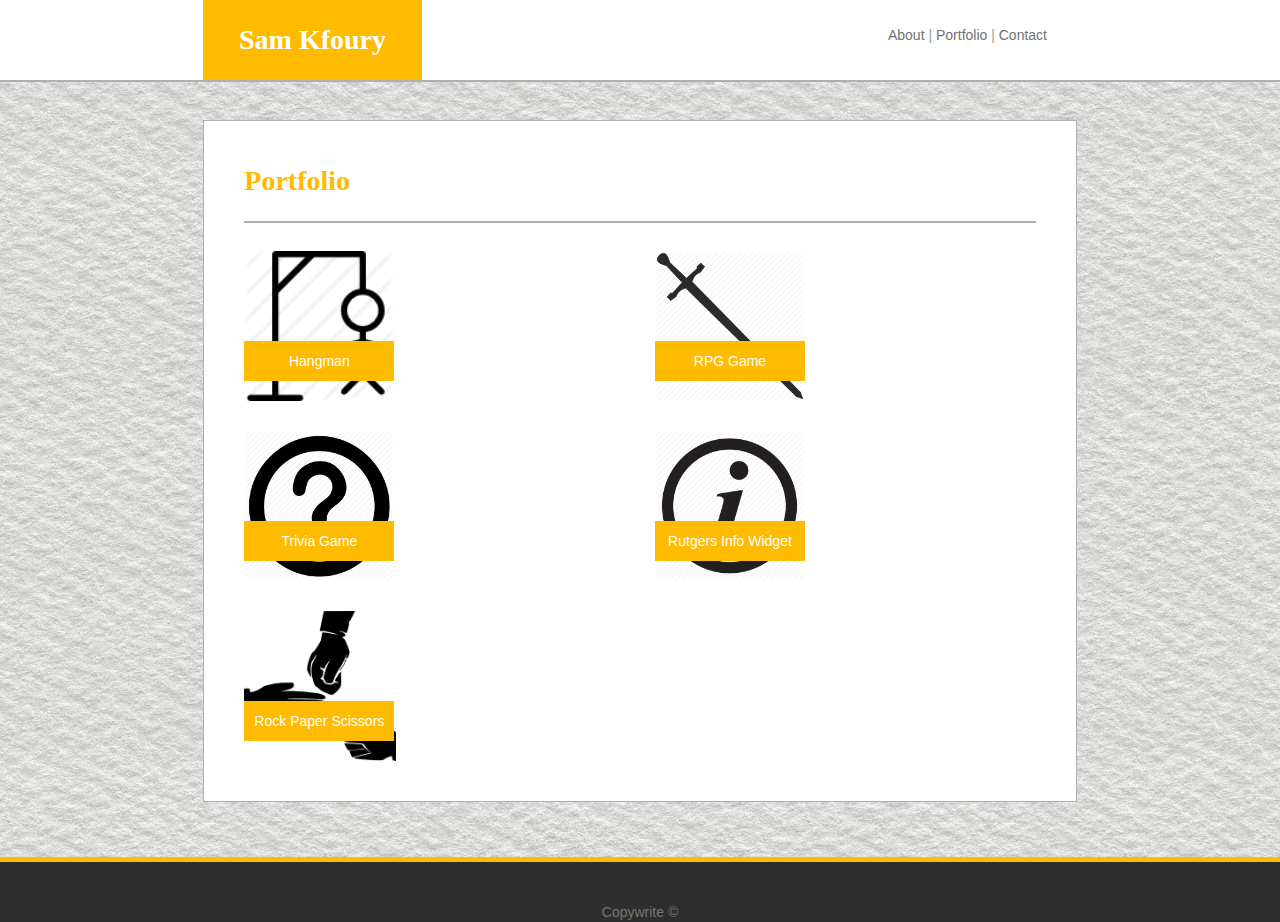
==== portfolioboot2.html @ ed141ff9 "added new" ====
<html>

<head>
    <link rel="stylesheet" href="https://maxcdn.bootstrapcdn.com/bootstrap/3.3.7/css/bootstrap.min.css" integrity="sha384-BVYiiSIFeK1dGmJRAkycuHAHRg32OmUcww7on3RYdg4Va+PmSTsz/K68vbdEjh4u"
        crossorigin="anonymous">
    <link rel="stylesheet" type="text/css" href="style.css">
</head>

<body>
    <div class="row" id="header">
        <div class="col-md-2"></div>
        <a href="index.html">
            <div class="col-md-2" id="nametag">Sam Kfoury</div>
        </a>
        <div class="col-md-4"></div>
        <div class="col-md-2" id="sidelinks">
            <a href="index.html">About</a> |
            <a href="portfolioboot2.html">Portfolio</a> |
            <a href="portfolioboot3.html">Contact</a>
        </div>
        <div class="col-md-2"></div>
    </div>
    <div class="row">
        <div class="col-md-2"></div>
        <div class="col-md-8" id="aboutbox">
            <div id="aboutme">Portfolio</div>
            <div class="row">
                <div class="col-md-6">
                    <a href="">
                        <div id="hangman">
                            <img src="hangman.png" height="150px">
                            <div id="hangmantag">Hangman</div>
                        </div>
                    </a>
                </div>
                <div class="col-md-6">
                    <a href="">
                        <div id="rpg">
                            <img src="rpggame.png" height="150px">
                            <div id="rpgtag">RPG Game</div>
                        </div>
                    </a>
                </div>
            </div>
            <div class="row">
                <div class="col-md-6">
                    <a href="">
                        <div id="trivia">
                            <img src="triviagame.png" height="150px">
                            <div id="triviatag">Trivia Game</div>
                        </div>
                    </a>
                </div>
                <div class="col-md-6">
                    <a href="">
                        <div id="rutgers">
                            <img src="rutgersinfo.png" height="150px">
                            <div id="rutgerstag">Rutgers Info Widget</div>
                        </div>
                    </a>
                </div>
            </div>
            <div class="row">
                <div class="col-md-6">
                    <a href="">
                        <div id="rps">
                            <img src="rockpaperscissors.png" height="150px">
                            <div id="rpstag">Rock Paper Scissors</div>
                        </div>
                    </a>
                </div>
            </div>
        </div>
            <div class="col-md-2"></div>
        </div>
        <footer class="footer" id="footer">
            <div class="container">
                <span class="text-muted">Copywrite ©</span>
            </div>
        </footer>
</body>

</html>
---- style.css ----
body {
    background-image: url("paper.jpg");
}
#header {
    background: #fff;
    box-shadow: 0px 2px #afafaf;
}
#nametag {
    background: rgb(255, 187, 0);
    color: #fff;
    text-align: center;
    padding-top: 20px;
    padding-bottom: 20px;
    font-size: 28;
    font-family: 'Times New Roman', Times, serif;
    font-weight: bold;
    padding-left: 20px;
    padding-right: 20px;
}
#sidelinks {
    color: rgb(155, 155, 155);
    font-family: Arial, Helvetica, sans-serif;
    text-align: center;
    padding-top: 25px;
    padding-bottom: 25px;
}
/* unvisited link */
a:link {
    color: rgb(114, 114, 114);
    text-decoration: none;
}

/* visited link */
a:visited {
    color: rgb(59, 59, 59);
    text-decoration: none;
}

/* mouse over link */
a:hover {
    color: rgb(255, 187, 0);;
    text-decoration: none;
}

/* selected link */
a:active {
    color: rgb(255, 227, 149);;
    text-decoration: none;
}
a {
    text-decoration: none;
}

#aboutbox {
    background: #fff;
    margin-top: 40px;
    border: 1px solid #afafaf;
    padding: 40px;
    margin-bottom: 60px;
}
#aboutme {
    font-size: 28;
    color:  rgb(255, 187, 0);;
    box-shadow: 0px 2px #afafaf;
    font-family: 'Times New Roman', Times, serif;
    font-weight: bold;
    padding-bottom: 20px;
}
#mypic {
    float: left;
    margin-top: 30px;
    margin-right: 30px;
}
#bio {
    text-align: left;
    font-family: Arial, Helvetica, sans-serif;
    line-height: 2;
    margin-top: 30px;
    font-size: 16px;
}
#footer {
    background: rgb(46, 46, 46);
    box-shadow: 0px -5px rgb(255, 187, 0);
    color: #fff;
    padding-top: 40px;
    text-align: center;
}
#hangman {
    height: 150px;
    width: 150px;
    margin-top: 30px;
    position: relative;
}
#hangmantag {
    background: rgb(255, 187, 0);
    color: #fff;
    text-align: center;
    padding-top: 10px;
    padding-bottom: 10px;
    width: 150px;
    position: absolute;
    top: 60%;
}
#rpg {
    height: 150px;
    width: 150px;
    margin-top: 30px;
    position: relative;
}
#rpgtag {
    background: rgb(255, 187, 0);
    color: #fff;
    text-align: center;
    padding-top: 10px;
    padding-bottom: 10px;
    width: 150px;
    position: absolute;
    top: 60%;
}
#trivia {
    height: 150px;
    width: 150px;
    margin-top: 30px;
    position: relative;
}
#triviatag {
    background: rgb(255, 187, 0);
    color: #fff;
    text-align: center;
    padding-top: 10px;
    padding-bottom: 10px;
    width: 150px;
    position: absolute;
    top: 60%;
}
#rutgers {
    height: 150px;
    width: 150px;
    margin-top: 30px;
    position: relative;
}
#rutgerstag {
    background: rgb(255, 187, 0);
    color: #fff;
    text-align: center;
    padding-top: 10px;
    padding-bottom: 10px;
    width: 150px;
    position: absolute;
    top: 60%;
}
#rps {
    height: 150px;
    width: 150px;
    margin-top: 30px;
    position: relative;
}
#rpstag {
    background: rgb(255, 187, 0);
    color: #fff;
    text-align: center;
    padding-top: 10px;
    padding-bottom: 10px;
    width: 150px;
    position: absolute;
    top: 60%;
}
#contactarea {
    padding-top: 30px;
}
#name {
    width: 100%;
    margin-bottom: 15px;
}
#email {
    width: 100%;
    margin-bottom: 15px;
}
#message {
    width: 100%;
    margin-bottom: 15px;
}
button {
    background-color: rgb(255, 187, 0);
    border: none;
    color: white;
    padding: 10px 30px;
    text-align: center;
    text-decoration: none;
    display: inline-block;
    font-size: 16px;
    cursor: pointer;
}
label {
    font-family: Arial, Helvetica, sans-serif;
    font-weight:normal;
    font-size: 16px;
}
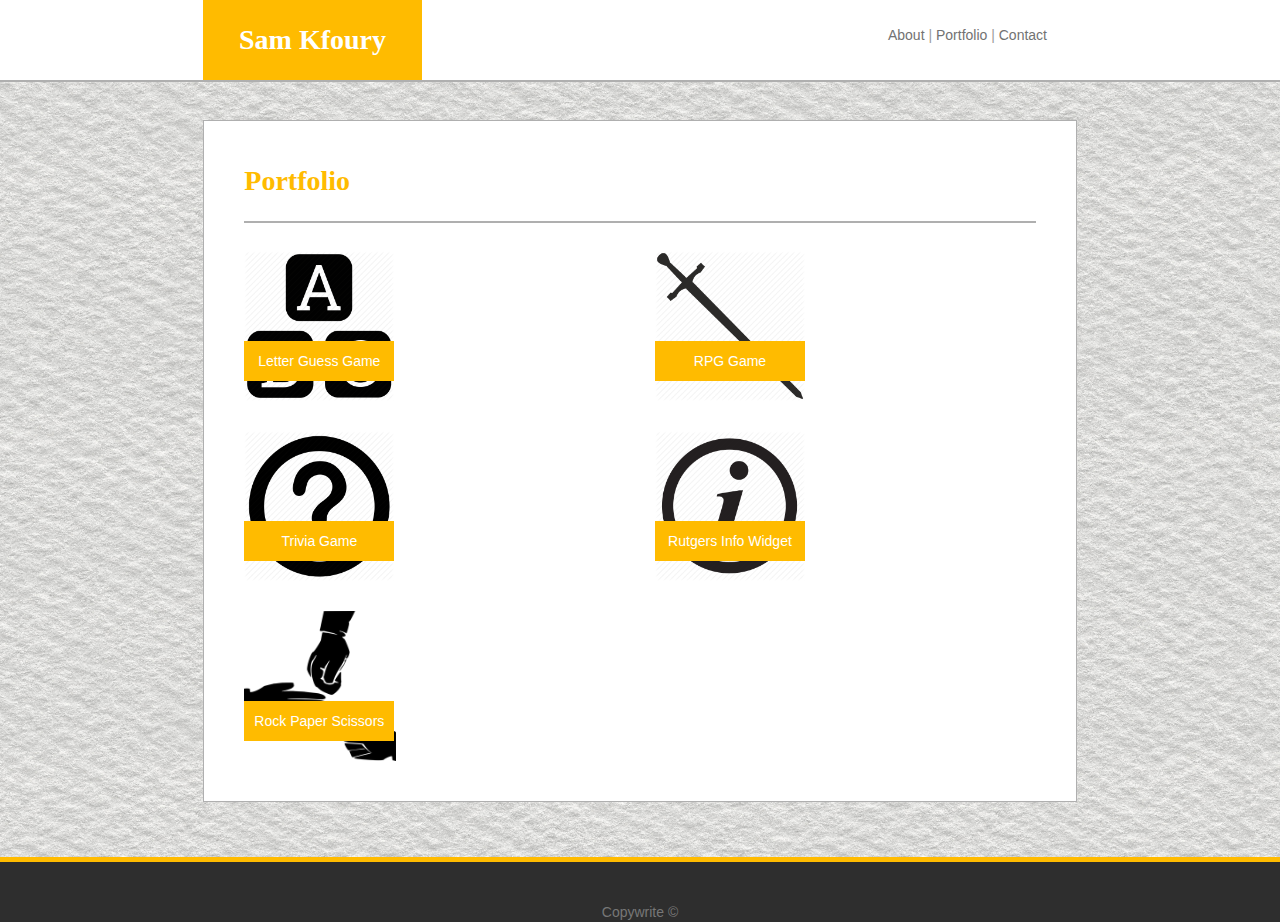
==== commit 85fdcbb4: "added letter guess" ====
--- a/portfolioboot2.html
+++ b/portfolioboot2.html
@@ -26,10 +26,10 @@
             <div id="aboutme">Portfolio</div>
             <div class="row">
                 <div class="col-md-6">
-                    <a href="">
+                    <a href="letterguess.html">
                         <div id="hangman">
-                            <img src="hangman.png" height="150px">
-                            <div id="hangmantag">Hangman</div>
+                            <img src="letterguess.png" height="150px">
+                            <div id="hangmantag">Letter Guess Game</div>
                         </div>
                     </a>
                 </div>
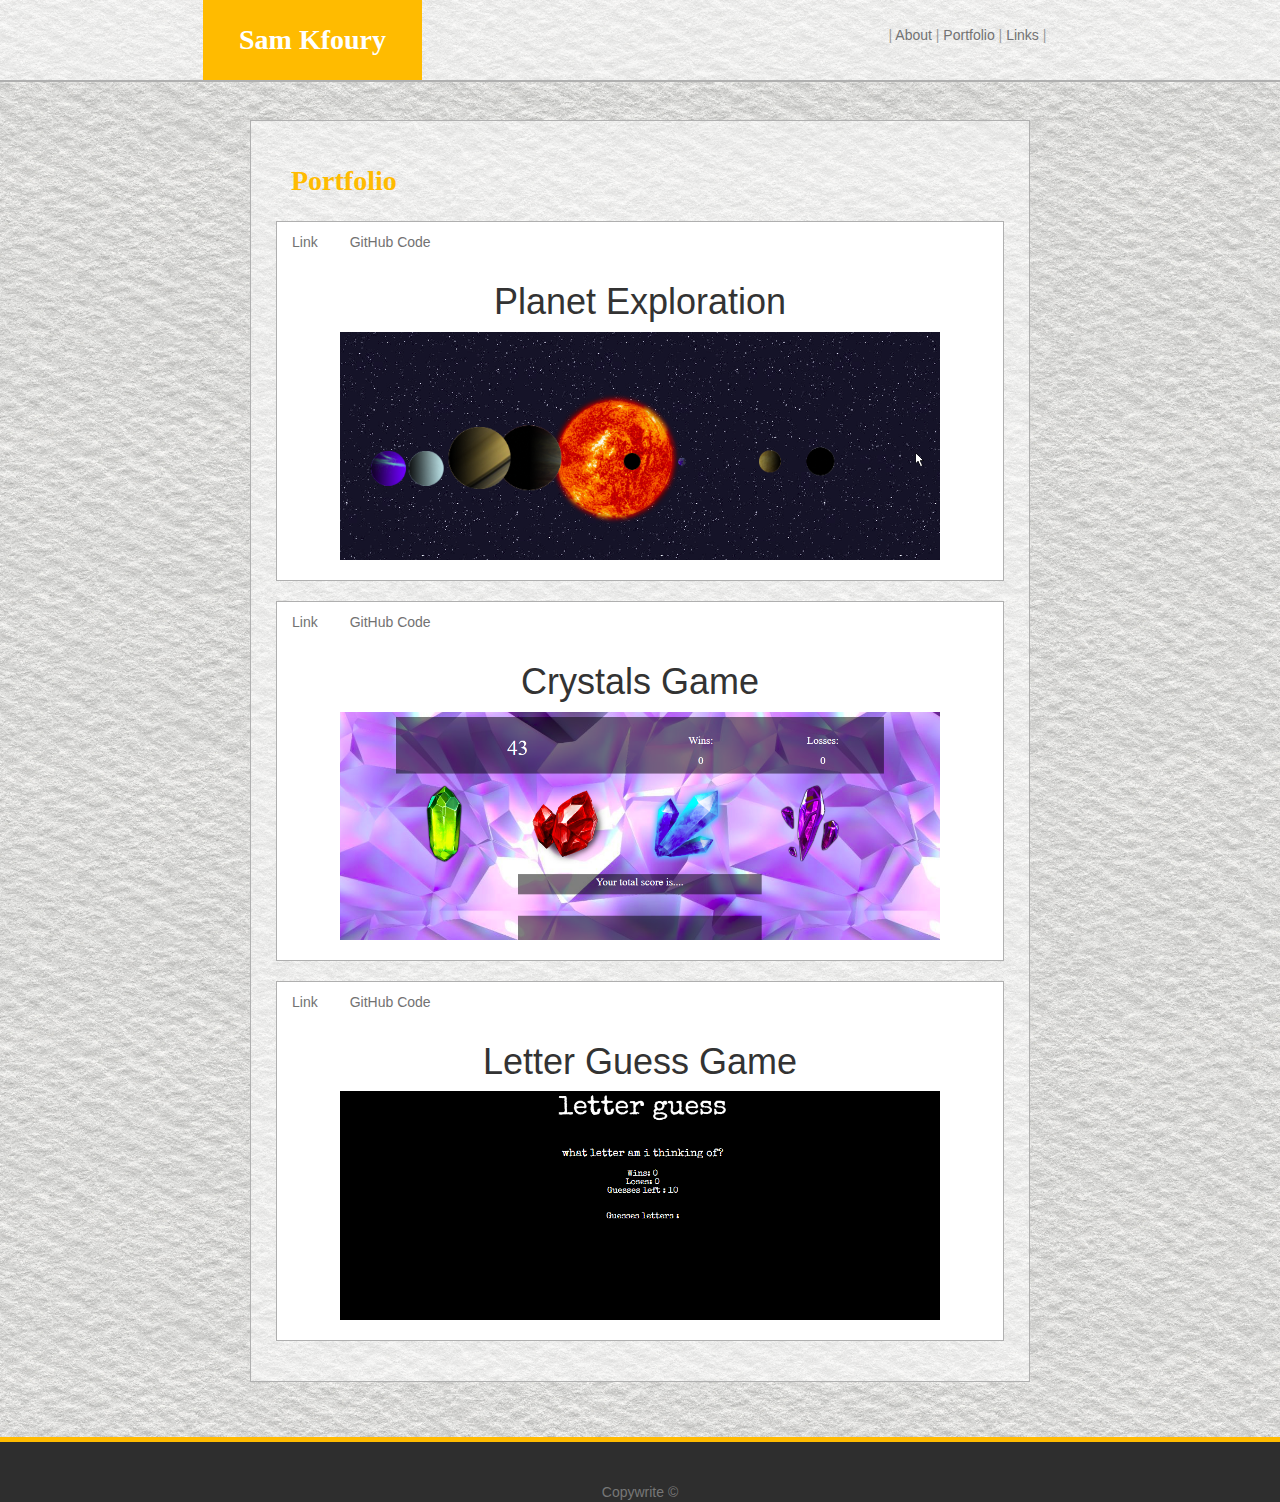
==== commit 4a211df0: "updated portfolio" ====
--- a/portfolioboot2.html
+++ b/portfolioboot2.html
@@ -14,65 +14,76 @@
         </a>
         <div class="col-md-4"></div>
         <div class="col-md-2" id="sidelinks">
-            <a href="index.html">About</a> |
-            <a href="portfolioboot2.html">Portfolio</a> |
-            <a href="portfolioboot3.html">Contact</a>
+            | <a href="index.html">About</a> | 
+            <a href="portfolioboot2.html">Portfolio</a> | 
+            <a href="portfolioboot3.html">Links</a> |
         </div>
         <div class="col-md-2"></div>
     </div>
+    <div class="container">
     <div class="row">
         <div class="col-md-2"></div>
         <div class="col-md-8" id="aboutbox">
             <div id="aboutme">Portfolio</div>
             <div class="row">
-                <div class="col-md-6">
-                    <a href="letterguess.html">
-                        <div id="hangman">
-                            <img src="letterguess.png" height="150px">
-                            <div id="hangmantag">Letter Guess Game</div>
-                        </div>
-                    </a>
-                </div>
-                <div class="col-md-6">
-                    <a href="">
-                        <div id="rpg">
-                            <img src="rpggame.png" height="150px">
-                            <div id="rpgtag">RPG Game</div>
-                        </div>
-                    </a>
-                </div>
-            </div>
-            <div class="row">
-                <div class="col-md-6">
-                    <a href="">
-                        <div id="trivia">
-                            <img src="triviagame.png" height="150px">
-                            <div id="triviatag">Trivia Game</div>
-                        </div>
-                    </a>
-                </div>
-                <div class="col-md-6">
-                    <a href="">
-                        <div id="rutgers">
-                            <img src="rutgersinfo.png" height="150px">
-                            <div id="rutgerstag">Rutgers Info Widget</div>
-                        </div>
-                    </a>
-                </div>
-            </div>
-            <div class="row">
-                <div class="col-md-6">
-                    <a href="">
-                        <div id="rps">
-                            <img src="rockpaperscissors.png" height="150px">
-                            <div id="rpstag">Rock Paper Scissors</div>
-                        </div>
-                    </a>
-                </div>
+                <div class="card text-center" id="portfolioelement">
+                    <div class="card-header">
+                      <ul class="nav nav-pills card-header-pills">
+                        <li class="nav-item">
+                          <a class="nav-link active" href="https://bmccaw.github.io/Project_1/">Link</a>
+                        </li>
+                        <li class="nav-item">
+                            <a class="nav-link active" href="https://github.com/bmccaw/Project_1">GitHub Code</a>
+                          </li>
+                      </ul>
+                    </div>
+                    <div class="card-body">
+                      <h1 class="card-title">Planet Exploration</h1>
+                      <img src="planetexplore.png" alt="Planets" style="width:600px">
+                    </div>
+                    <br>
+                  </div>
+                  <br>
+                  <div class="card text-center" id="portfolioelement">
+                    <div class="card-header">
+                      <ul class="nav nav-pills card-header-pills">
+                        <li class="nav-item">
+                          <a class="nav-link active" href="https://skfoury.github.io/crystal-game-samk/">Link</a>
+                        </li>
+                        <li class="nav-item">
+                            <a class="nav-link active" href="https://github.com/skfoury/crystal-game-samk/">GitHub Code</a>
+                          </li>
+                      </ul>
+                    </div>
+                    <div class="card-body">
+                      <h1 class="card-title">Crystals Game</h1>
+                      <img src="crystals.png" alt="Crystals" style="width:600px">
+                    </div>
+                    <br>
+                  </div>
+                  <br>
+                  <div class="card text-center" id="portfolioelement">
+                    <div class="card-header">
+                      <ul class="nav nav-pills card-header-pills">
+                        <li class="nav-item">
+                          <a class="nav-link active" href="https://skfoury.github.io/letter-guess-samk/">Link</a>
+                        </li>
+                        <li class="nav-item">
+                            <a class="nav-link active" href="https://github.com/skfoury/letter-guess-samk/">GitHub Code</a>
+                          </li>
+                      </ul>
+                    </div>
+                    <div class="card-body">
+                      <h1 class="card-title">Letter Guess Game</h1>
+                      <img src="leterguess.png" alt="Letterguess" style="width:600px">
+                    </div>
+                    <br>
+                  </div>
             </div>
         </div>
             <div class="col-md-2"></div>
         </div>
+    </div>
         <footer class="footer" id="footer">
             <div class="container">
                 <span class="text-muted">Copywrite ©</span>
--- a/style.css
+++ b/style.css
@@ -2,7 +2,7 @@
     background-image: url("paper.jpg");
 }
 #header {
-    background: #fff;
+    background: rgba(255, 255, 255, 0.5);
     box-shadow: 0px 2px #afafaf;
 }
 #nametag {
@@ -57,6 +57,7 @@
     border: 1px solid #afafaf;
     padding: 40px;
     margin-bottom: 60px;
+    background: rgba(255, 255, 255, 0.5);
 }
 #aboutme {
     font-size: 28;
@@ -195,4 +196,11 @@
     font-family: Arial, Helvetica, sans-serif;
     font-weight:normal;
     font-size: 16px;
+}
+#portfolioelement {
+    background: #fff;
+    border: 1px solid #afafaf;
+}
+#accountlink {
+    font-size: 30px;
 }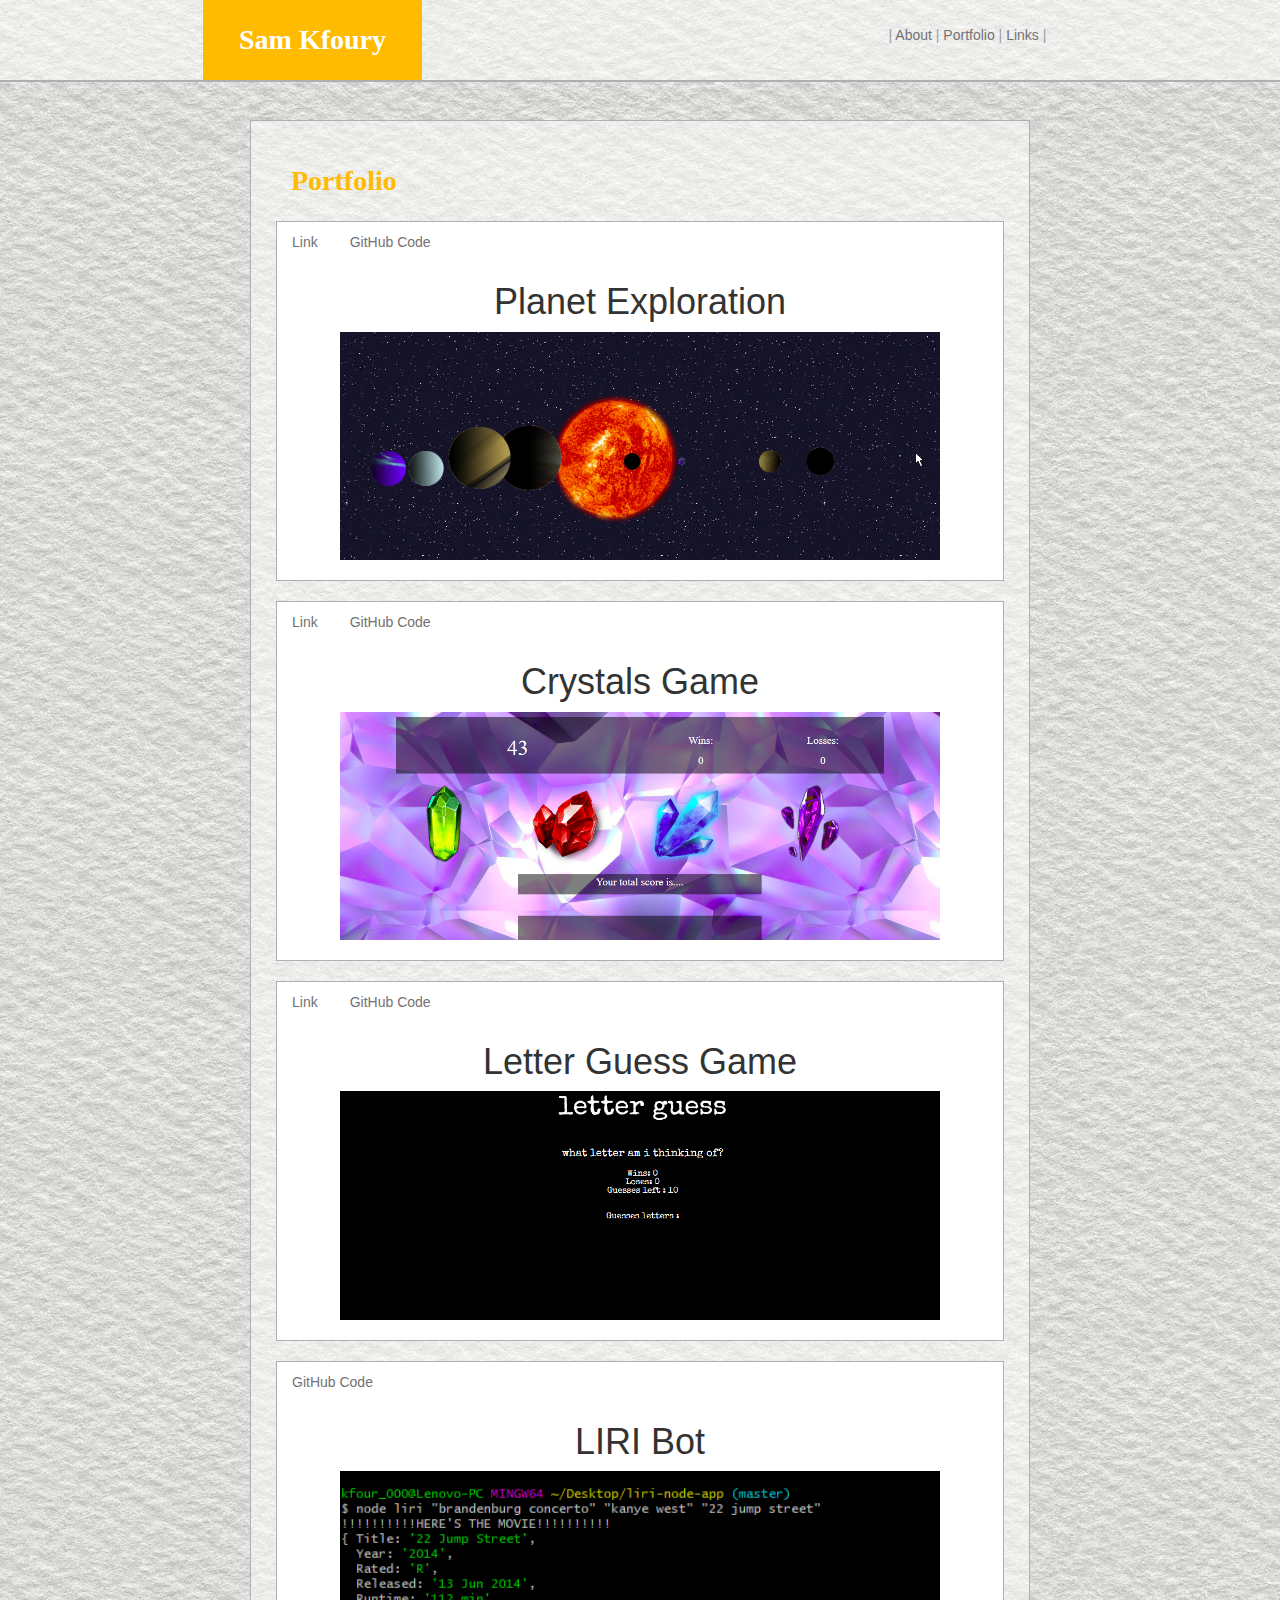
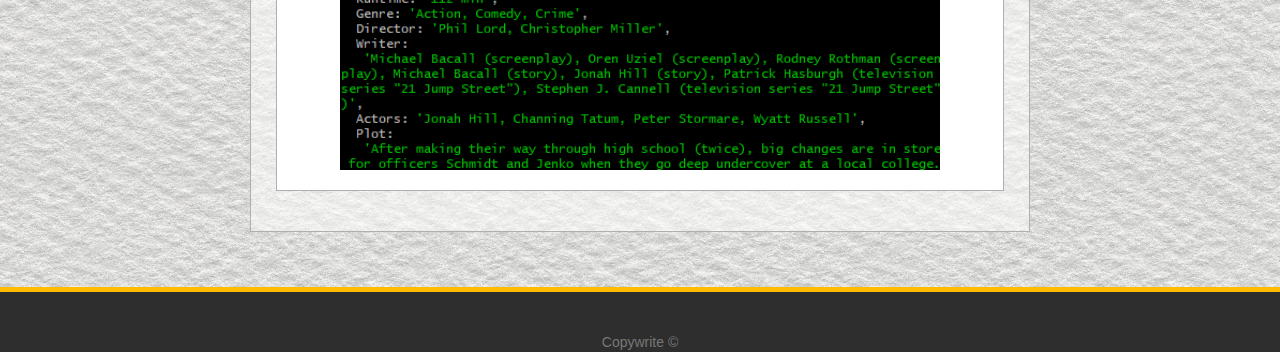
==== commit 055a5fce: "added LIRI bot to portfolio" ====
--- a/portfolioboot2.html
+++ b/portfolioboot2.html
@@ -79,6 +79,21 @@
                     </div>
                     <br>
                   </div>
+                  <br>
+                  <div class="card text-center" id="portfolioelement">
+                    <div class="card-header">
+                      <ul class="nav nav-pills card-header-pills">
+                        <li class="nav-item">
+                            <a class="nav-link active" href="https://github.com/skfoury/liri-node-app">GitHub Code</a>
+                          </li>
+                      </ul>
+                    </div>
+                    <div class="card-body">
+                      <h1 class="card-title">LIRI Bot</h1>
+                      <img src="liribot.png" alt="Letterguess" style="width:600px">
+                    </div>
+                    <br>
+                  </div>
             </div>
         </div>
             <div class="col-md-2"></div>
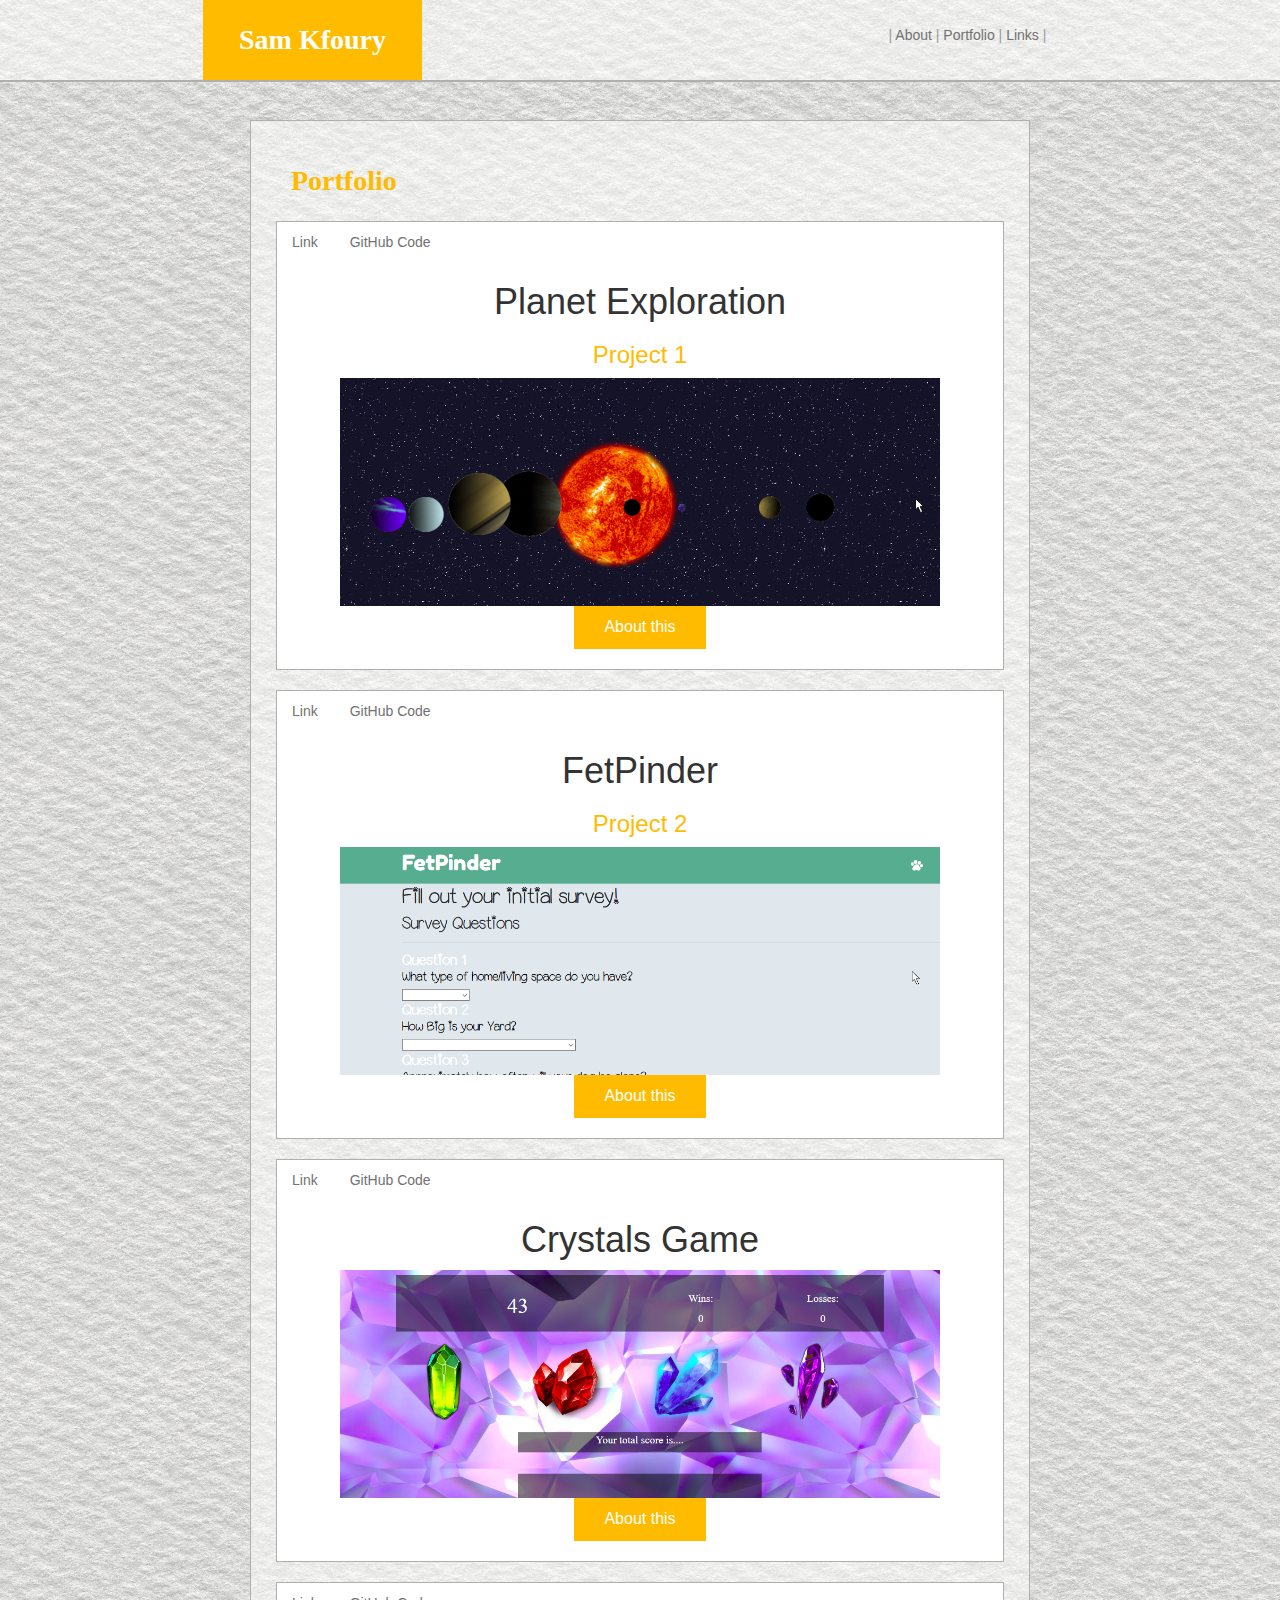
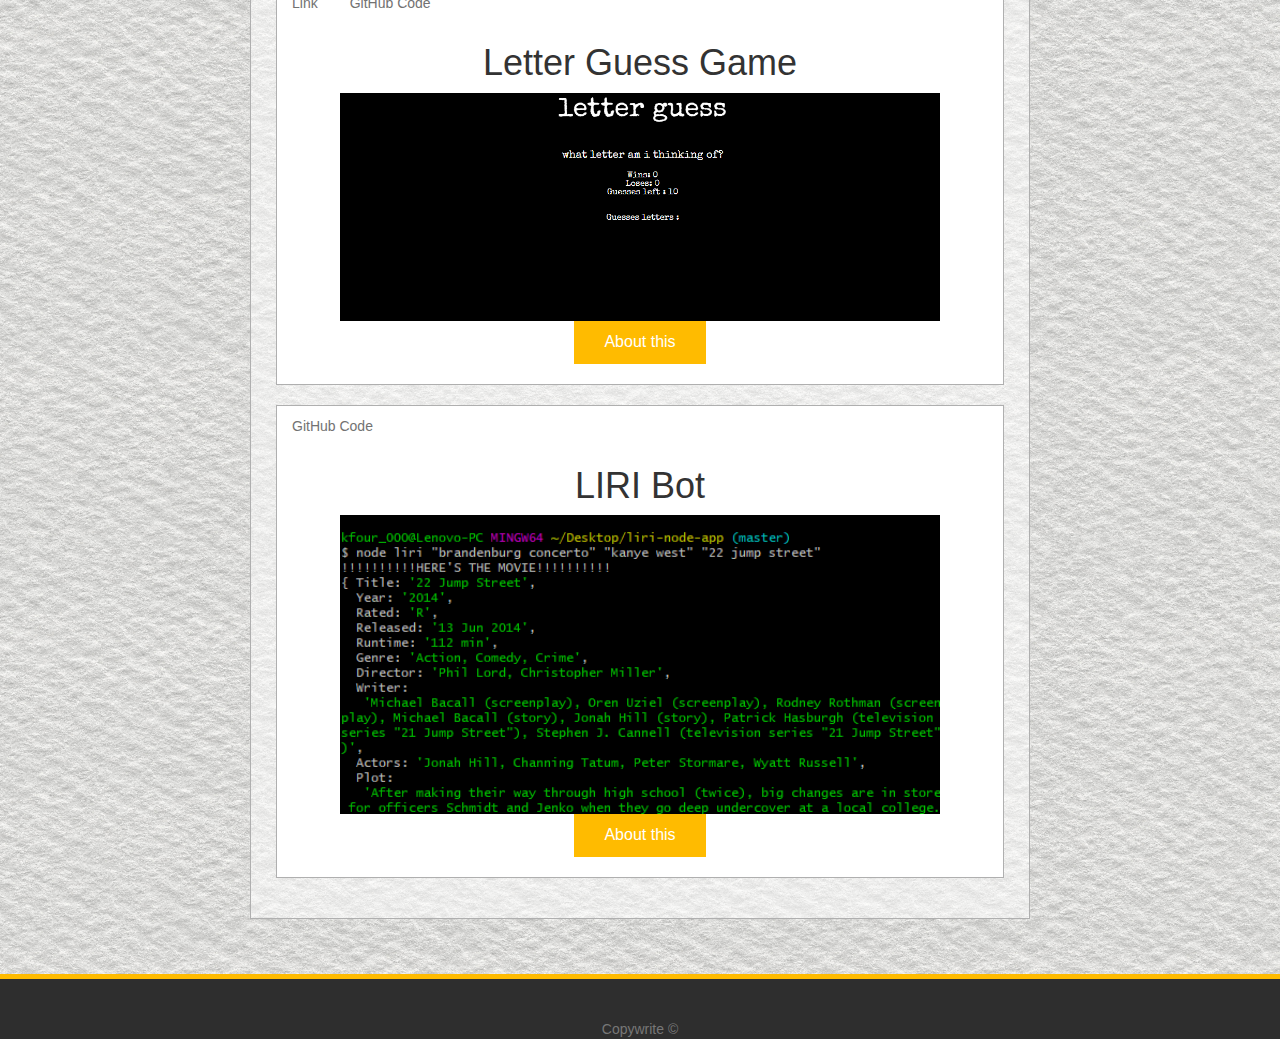
==== commit 5aa2257c: "added to portfolio" ====
--- a/portfolioboot2.html
+++ b/portfolioboot2.html
@@ -1,109 +1,156 @@
 <html>
 
 <head>
-    <link rel="stylesheet" href="https://maxcdn.bootstrapcdn.com/bootstrap/3.3.7/css/bootstrap.min.css" integrity="sha384-BVYiiSIFeK1dGmJRAkycuHAHRg32OmUcww7on3RYdg4Va+PmSTsz/K68vbdEjh4u"
-        crossorigin="anonymous">
-    <link rel="stylesheet" type="text/css" href="style.css">
+  <link rel="stylesheet" href="https://maxcdn.bootstrapcdn.com/bootstrap/3.3.7/css/bootstrap.min.css" integrity="sha384-BVYiiSIFeK1dGmJRAkycuHAHRg32OmUcww7on3RYdg4Va+PmSTsz/K68vbdEjh4u"
+    crossorigin="anonymous">
+    <script src="https://ajax.googleapis.com/ajax/libs/jquery/3.3.1/jquery.min.js"></script>
+    <script src="https://maxcdn.bootstrapcdn.com/bootstrap/3.4.0/js/bootstrap.min.js"></script>
+  <link rel="stylesheet" type="text/css" href="style.css">
 </head>
 
 <body>
-    <div class="row" id="header">
-        <div class="col-md-2"></div>
-        <a href="index.html">
-            <div class="col-md-2" id="nametag">Sam Kfoury</div>
-        </a>
-        <div class="col-md-4"></div>
-        <div class="col-md-2" id="sidelinks">
-            | <a href="index.html">About</a> | 
-            <a href="portfolioboot2.html">Portfolio</a> | 
-            <a href="portfolioboot3.html">Links</a> |
+  <div class="row" id="header">
+    <div class="col-md-2"></div>
+    <a href="index.html">
+      <div class="col-md-2" id="nametag">Sam Kfoury</div>
+    </a>
+    <div class="col-md-4"></div>
+    <div class="col-md-2" id="sidelinks">
+      | <a href="index.html">About</a> |
+      <a href="portfolioboot2.html">Portfolio</a> |
+      <a href="portfolioboot3.html">Links</a> |
+    </div>
+    <div class="col-md-2"></div>
+  </div>
+  <div class="container">
+    <div class="row">
+      <div class="col-md-2"></div>
+      <div class="col-md-8" id="aboutbox">
+        <div id="aboutme">Portfolio</div>
+        <div class="row">
+          <div class="card text-center" id="portfolioelement">
+            <div class="card-header">
+              <ul class="nav nav-pills card-header-pills">
+                <li class="nav-item">
+                  <a class="nav-link active" href="https://bmccaw.github.io/Project_1/">Link</a>
+                </li>
+                <li class="nav-item">
+                  <a class="nav-link active" href="https://github.com/bmccaw/Project_1">GitHub Code</a>
+                </li>
+              </ul>
+            </div>
+            <div class="card-body">
+              <h1 class="card-title">Planet Exploration</h1>
+              <H3 id="projecttag">Project 1</H3>
+              <img src="planetexplore.png" alt="Planets" style="width:600px">
+              <button data-toggle="collapse" data-target="#aboutplanet">About this</button>
+
+              <div id="aboutplanet" class="collapse">
+              An interactive application which allows you to explore the planets of the Solar System.
+              </div>
+            </div>
+            <br>
+          </div>
+          <br>
+          <div class="card text-center" id="portfolioelement">
+            <div class="card-header">
+              <ul class="nav nav-pills card-header-pills">
+                <li class="nav-item">
+                  <a class="nav-link active" href="https://calm-reef-18793.herokuapp.com/">Link</a>
+                </li>
+                <li class="nav-item">
+                  <a class="nav-link active" href="https://github.com/dancrump1/PossibleErrors">GitHub Code</a>
+                </li>
+              </ul>
+            </div>
+            <div class="card-body">
+              <h1 class="card-title">FetPinder</h1>
+              <H3 id="projecttag">Project 2</H3>
+              <img src="fetpinder.png" alt="Fetpinder" style="width:600px">
+              <button data-toggle="collapse" data-target="#aboutfet">About this</button>
+
+              <div id="aboutfet" class="collapse">
+              An application which can locate pets for adoption based off a comprehensive search system.
+              </div>
+            </div>
+            <br>
+          </div>
+          <br>
+          <div class="card text-center" id="portfolioelement">
+            <div class="card-header">
+              <ul class="nav nav-pills card-header-pills">
+                <li class="nav-item">
+                  <a class="nav-link active" href="https://skfoury.github.io/crystal-game-samk/">Link</a>
+                </li>
+                <li class="nav-item">
+                  <a class="nav-link active" href="https://github.com/skfoury/crystal-game-samk/">GitHub Code</a>
+                </li>
+              </ul>
+            </div>
+            <div class="card-body">
+              <h1 class="card-title">Crystals Game</h1>
+              <img src="crystals.png" alt="Crystals" style="width:600px">
+              <button data-toggle="collapse" data-target="#aboutcrys">About this</button>
+
+              <div id="aboutcrys" class="collapse">
+              Try to guess the values of the crystals in order to reach the target score.
+              </div>
+            </div>
+            <br>
+          </div>
+          <br>
+          <div class="card text-center" id="portfolioelement">
+            <div class="card-header">
+              <ul class="nav nav-pills card-header-pills">
+                <li class="nav-item">
+                  <a class="nav-link active" href="https://skfoury.github.io/letter-guess-samk/">Link</a>
+                </li>
+                <li class="nav-item">
+                  <a class="nav-link active" href="https://github.com/skfoury/letter-guess-samk/">GitHub Code</a>
+                </li>
+              </ul>
+            </div>
+            <div class="card-body">
+              <h1 class="card-title">Letter Guess Game</h1>
+              <img src="leterguess.png" alt="Letterguess" style="width:600px">
+              <button data-toggle="collapse" data-target="#aboutlet">About this</button>
+
+              <div id="aboutlet" class="collapse">
+              Try to guess the letter that the computer is thinking of.
+              </div>
+            </div>
+            <br>
+          </div>
+          <br>
+          <div class="card text-center" id="portfolioelement">
+            <div class="card-header">
+              <ul class="nav nav-pills card-header-pills">
+                <li class="nav-item">
+                  <a class="nav-link active" href="https://github.com/skfoury/liri-node-app">GitHub Code</a>
+                </li>
+              </ul>
+            </div>
+            <div class="card-body">
+              <h1 class="card-title">LIRI Bot</h1>
+              <img src="liribot.png" alt="Letterguess" style="width:600px">
+              <button data-toggle="collapse" data-target="#aboutliri">About this</button>
+
+              <div id="aboutliri" class="collapse">
+              A Node-based bot where you can search for musical artists, songs, and movies.
+              </div>
+            </div>
+            <br>
+          </div>
         </div>
-        <div class="col-md-2"></div>
+      </div>
+      <div class="col-md-2"></div>
     </div>
+  </div>
+  <footer class="footer" id="footer">
     <div class="container">
-    <div class="row">
-        <div class="col-md-2"></div>
-        <div class="col-md-8" id="aboutbox">
-            <div id="aboutme">Portfolio</div>
-            <div class="row">
-                <div class="card text-center" id="portfolioelement">
-                    <div class="card-header">
-                      <ul class="nav nav-pills card-header-pills">
-                        <li class="nav-item">
-                          <a class="nav-link active" href="https://bmccaw.github.io/Project_1/">Link</a>
-                        </li>
-                        <li class="nav-item">
-                            <a class="nav-link active" href="https://github.com/bmccaw/Project_1">GitHub Code</a>
-                          </li>
-                      </ul>
-                    </div>
-                    <div class="card-body">
-                      <h1 class="card-title">Planet Exploration</h1>
-                      <img src="planetexplore.png" alt="Planets" style="width:600px">
-                    </div>
-                    <br>
-                  </div>
-                  <br>
-                  <div class="card text-center" id="portfolioelement">
-                    <div class="card-header">
-                      <ul class="nav nav-pills card-header-pills">
-                        <li class="nav-item">
-                          <a class="nav-link active" href="https://skfoury.github.io/crystal-game-samk/">Link</a>
-                        </li>
-                        <li class="nav-item">
-                            <a class="nav-link active" href="https://github.com/skfoury/crystal-game-samk/">GitHub Code</a>
-                          </li>
-                      </ul>
-                    </div>
-                    <div class="card-body">
-                      <h1 class="card-title">Crystals Game</h1>
-                      <img src="crystals.png" alt="Crystals" style="width:600px">
-                    </div>
-                    <br>
-                  </div>
-                  <br>
-                  <div class="card text-center" id="portfolioelement">
-                    <div class="card-header">
-                      <ul class="nav nav-pills card-header-pills">
-                        <li class="nav-item">
-                          <a class="nav-link active" href="https://skfoury.github.io/letter-guess-samk/">Link</a>
-                        </li>
-                        <li class="nav-item">
-                            <a class="nav-link active" href="https://github.com/skfoury/letter-guess-samk/">GitHub Code</a>
-                          </li>
-                      </ul>
-                    </div>
-                    <div class="card-body">
-                      <h1 class="card-title">Letter Guess Game</h1>
-                      <img src="leterguess.png" alt="Letterguess" style="width:600px">
-                    </div>
-                    <br>
-                  </div>
-                  <br>
-                  <div class="card text-center" id="portfolioelement">
-                    <div class="card-header">
-                      <ul class="nav nav-pills card-header-pills">
-                        <li class="nav-item">
-                            <a class="nav-link active" href="https://github.com/skfoury/liri-node-app">GitHub Code</a>
-                          </li>
-                      </ul>
-                    </div>
-                    <div class="card-body">
-                      <h1 class="card-title">LIRI Bot</h1>
-                      <img src="liribot.png" alt="Letterguess" style="width:600px">
-                    </div>
-                    <br>
-                  </div>
-            </div>
-        </div>
-            <div class="col-md-2"></div>
-        </div>
+      <span class="text-muted">Copywrite ©</span>
     </div>
-        <footer class="footer" id="footer">
-            <div class="container">
-                <span class="text-muted">Copywrite ©</span>
-            </div>
-        </footer>
+  </footer>
 </body>
 
 </html>--- a/style.css
+++ b/style.css
@@ -203,4 +203,7 @@
 }
 #accountlink {
     font-size: 30px;
+}
+#projecttag {
+    color: rgb(255, 187, 0);
 }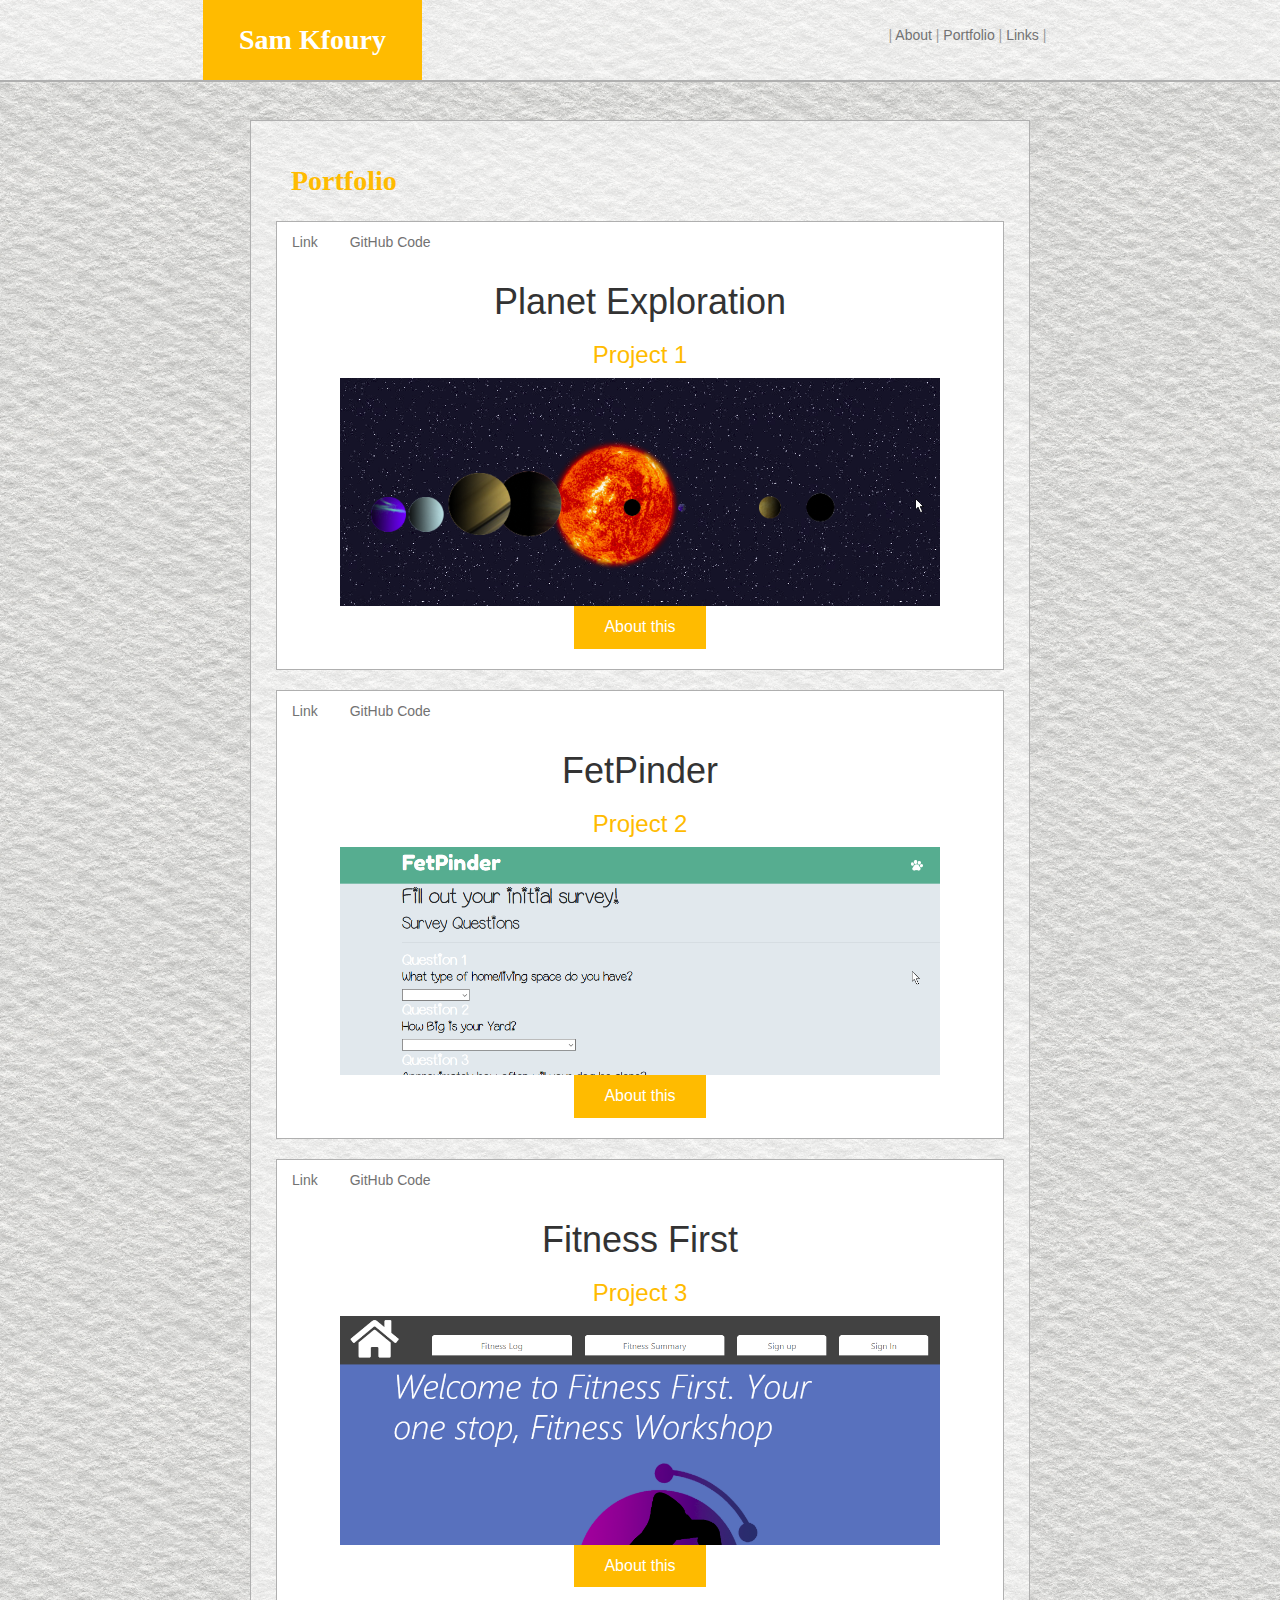
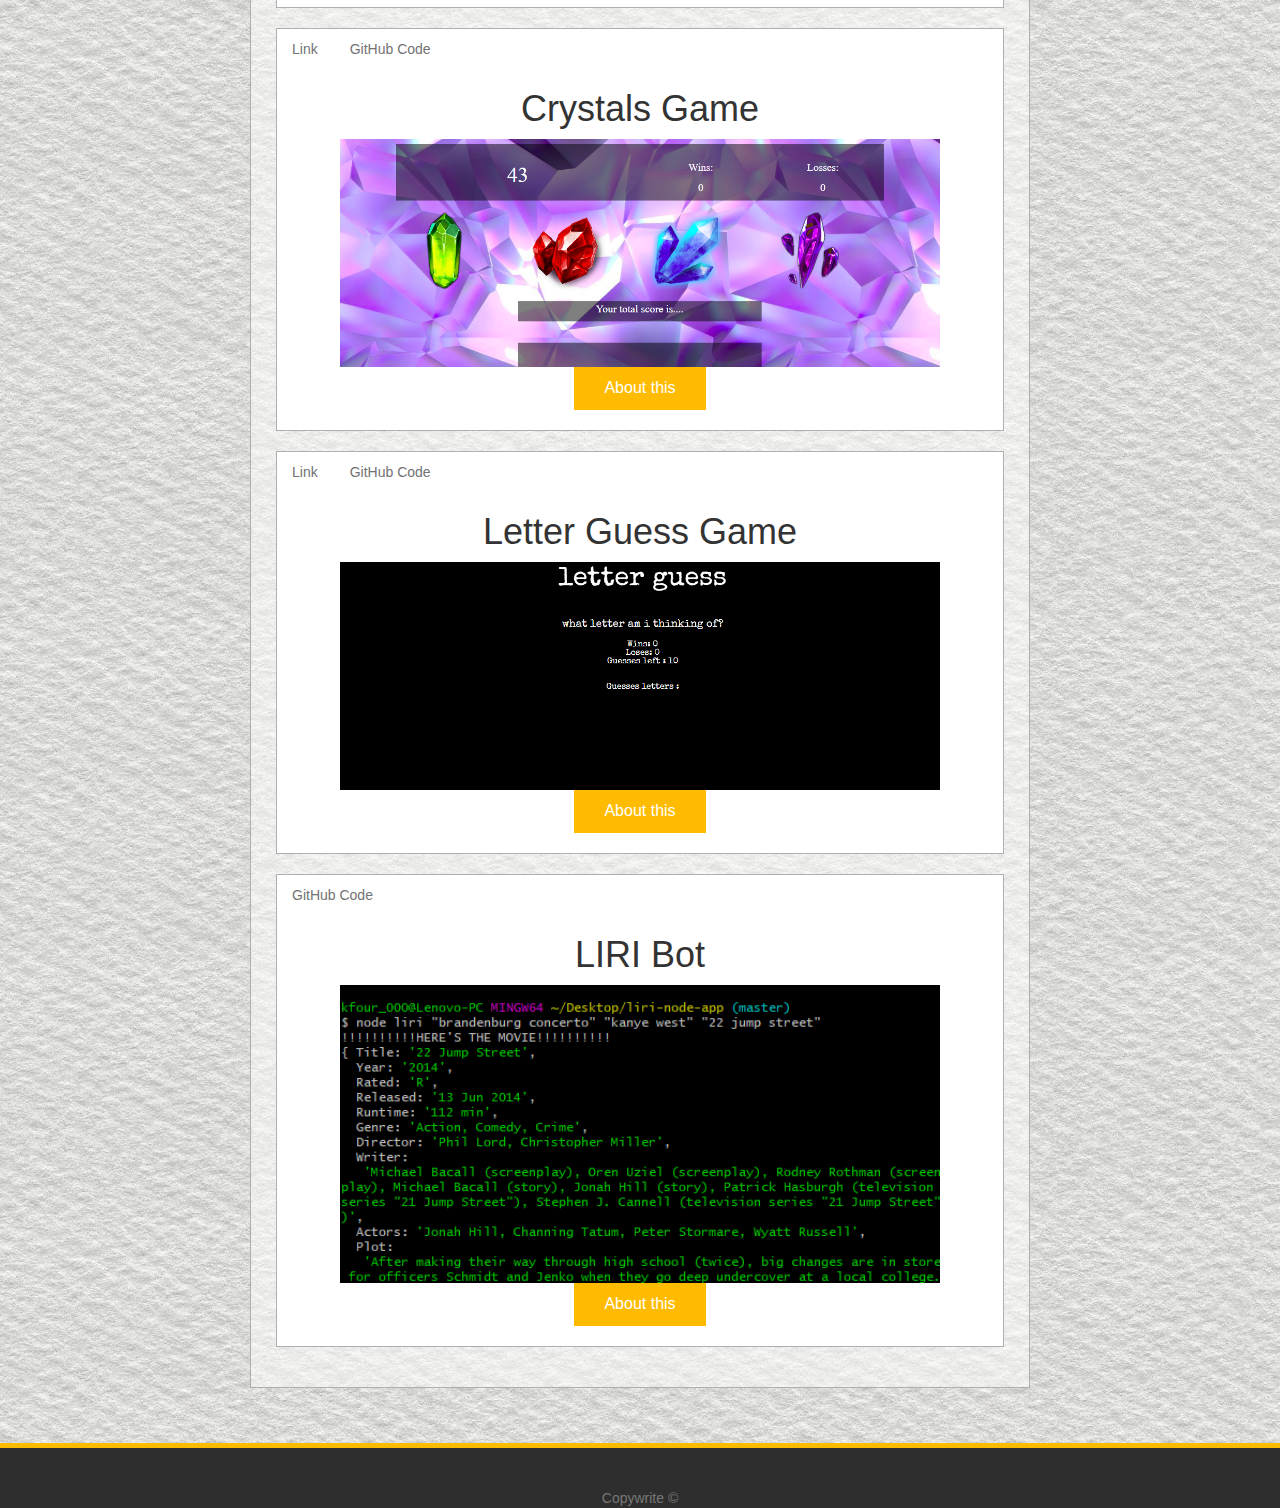
==== commit b658cbf1: "added project 3" ====
--- a/portfolioboot2.html
+++ b/portfolioboot2.html
@@ -71,6 +71,30 @@
 
               <div id="aboutfet" class="collapse">
               An application which can locate pets for adoption based off a comprehensive search system.
+              </div>
+            </div>
+            <br>
+          </div>
+          <br>
+          <div class="card text-center" id="portfolioelement">
+            <div class="card-header">
+              <ul class="nav nav-pills card-header-pills">
+                <li class="nav-item">
+                  <a class="nav-link active" href="https://final-project-for-unh.herokuapp.com/">Link</a>
+                </li>
+                <li class="nav-item">
+                  <a class="nav-link active" href="https://github.com/Stanmozolevskiy/Project-3">GitHub Code</a>
+                </li>
+              </ul>
+            </div>
+            <div class="card-body">
+              <h1 class="card-title">Fitness First</h1>
+              <H3 id="projecttag">Project 3</H3>
+              <img src="fitness.png" alt="fitness" style="width:600px">
+              <button data-toggle="collapse" data-target="#aboutfitness">About this</button>
+
+              <div id="aboutfitness" class="collapse">
+              A fitness management application which can calculate calorie usage and track progress.
               </div>
             </div>
             <br>
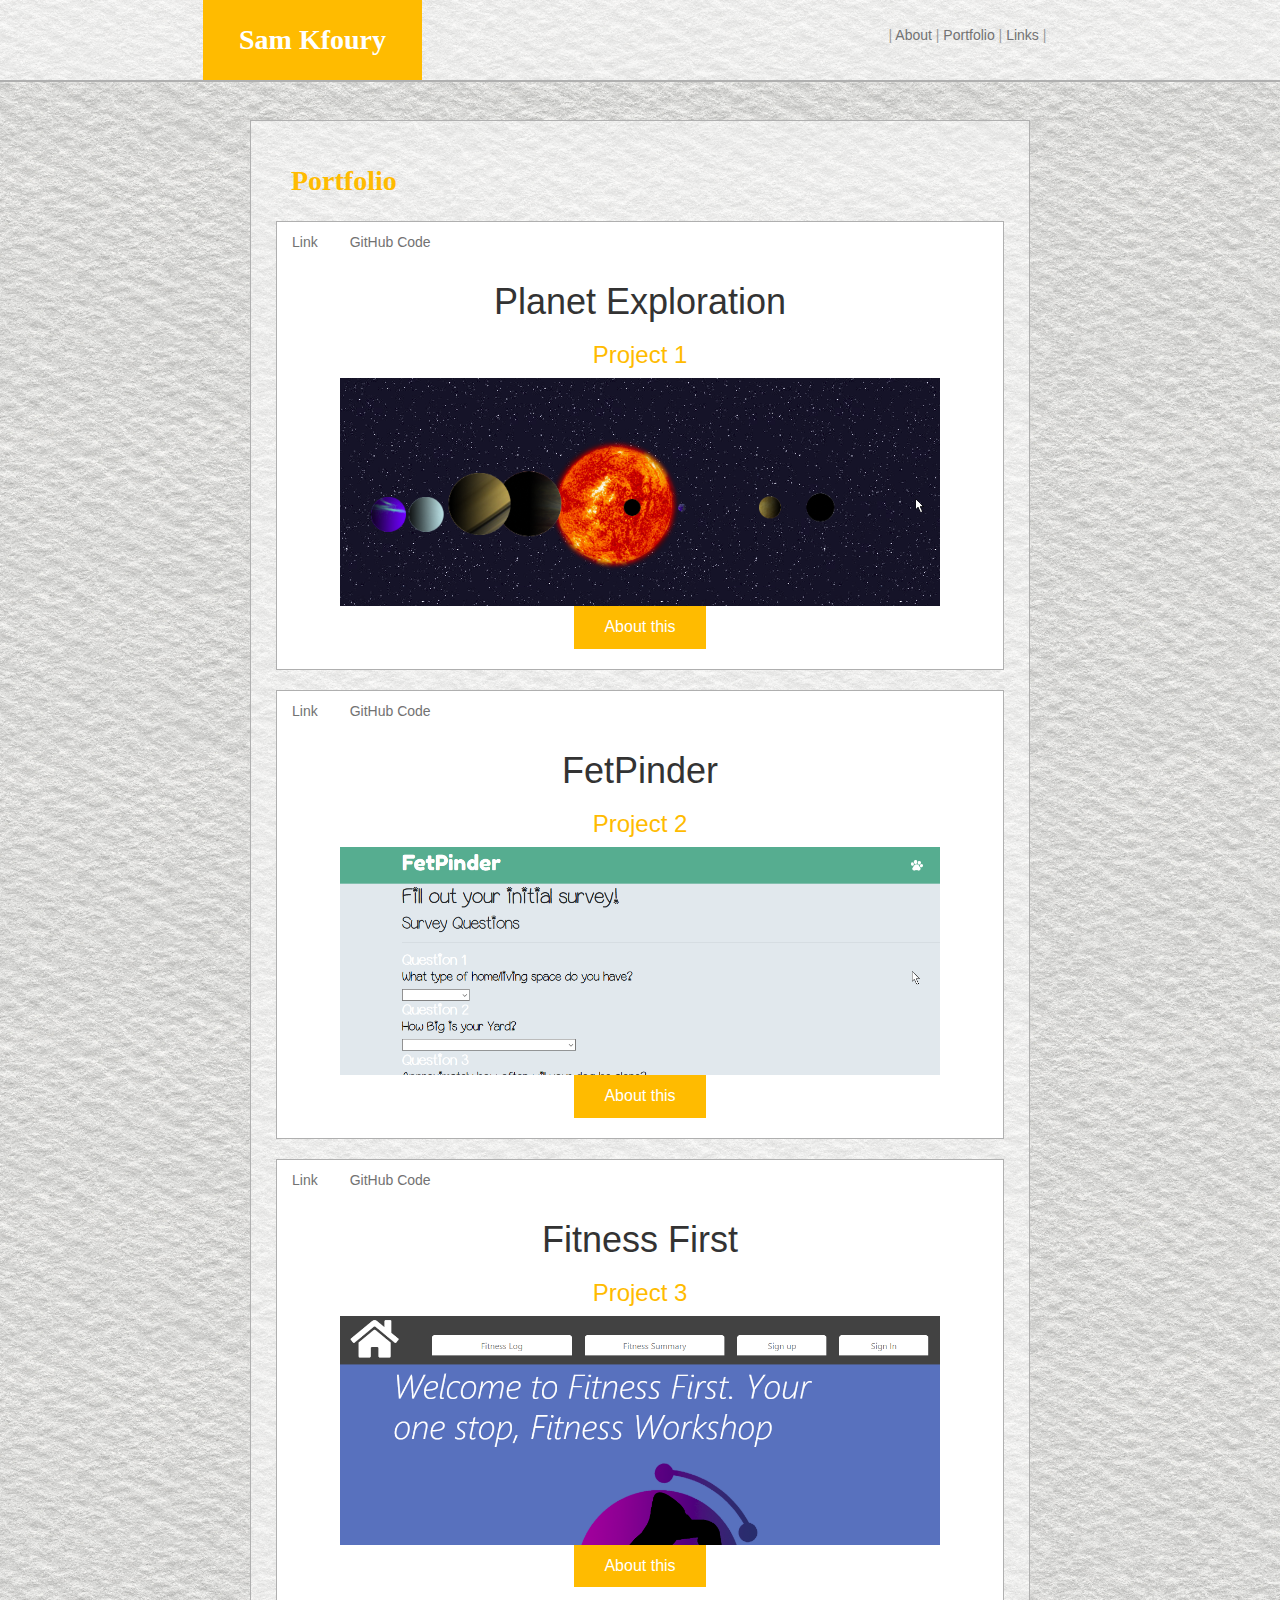
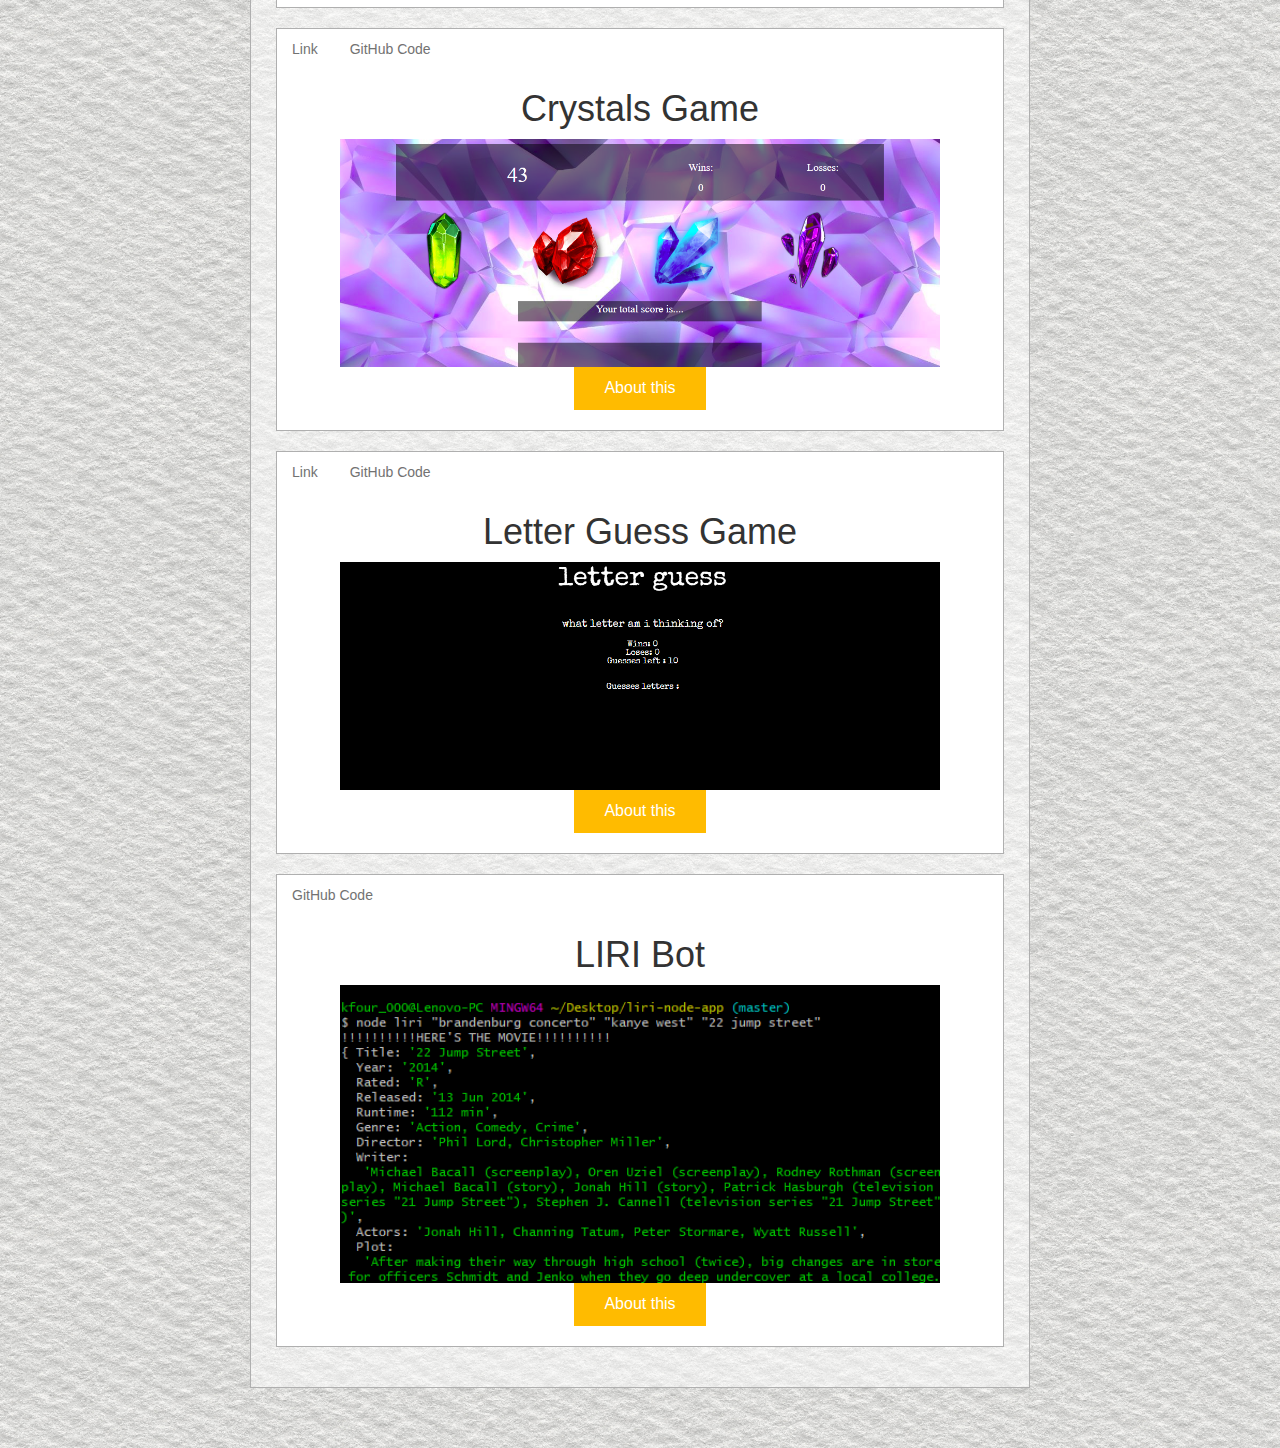
==== commit 10a206e9: "removed buggy footer" ====
--- a/portfolioboot2.html
+++ b/portfolioboot2.html
@@ -170,11 +170,7 @@
       <div class="col-md-2"></div>
     </div>
   </div>
-  <footer class="footer" id="footer">
-    <div class="container">
-      <span class="text-muted">Copywrite ©</span>
-    </div>
-  </footer>
+  
 </body>
 
 </html>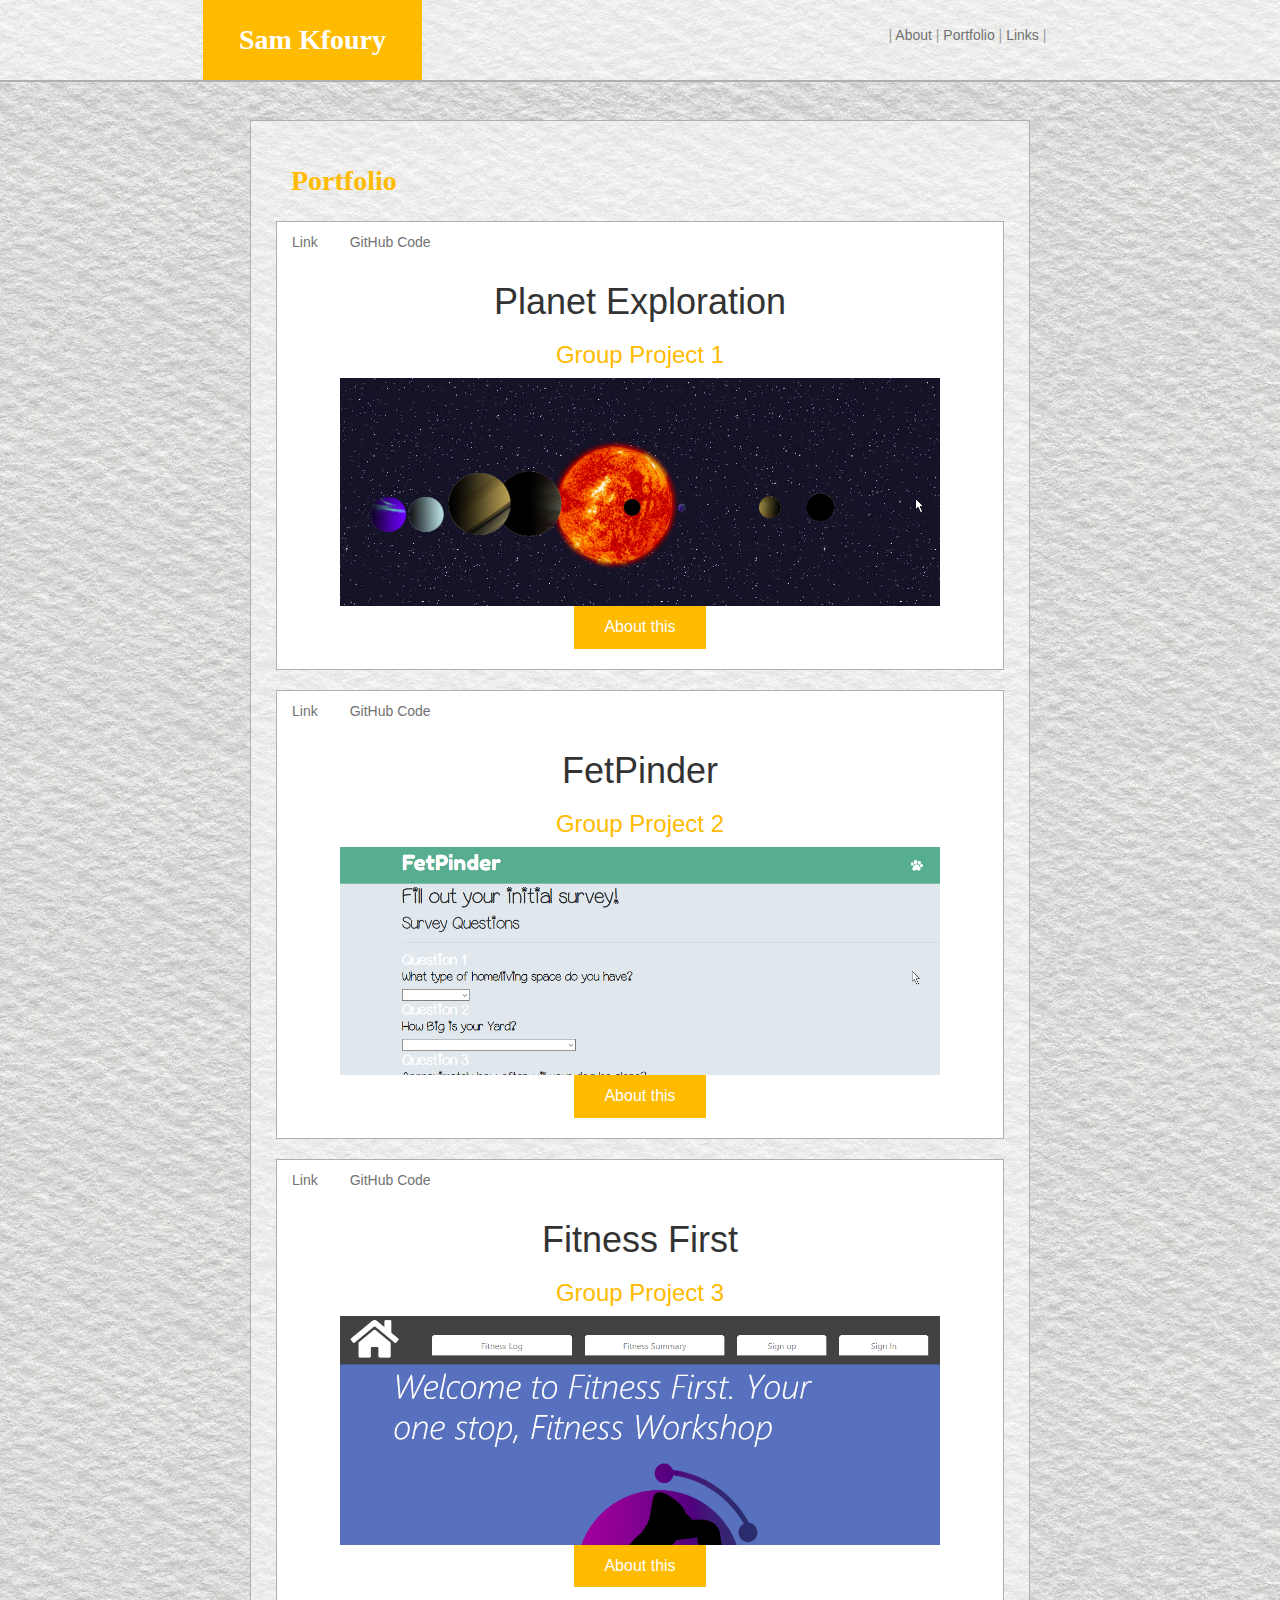
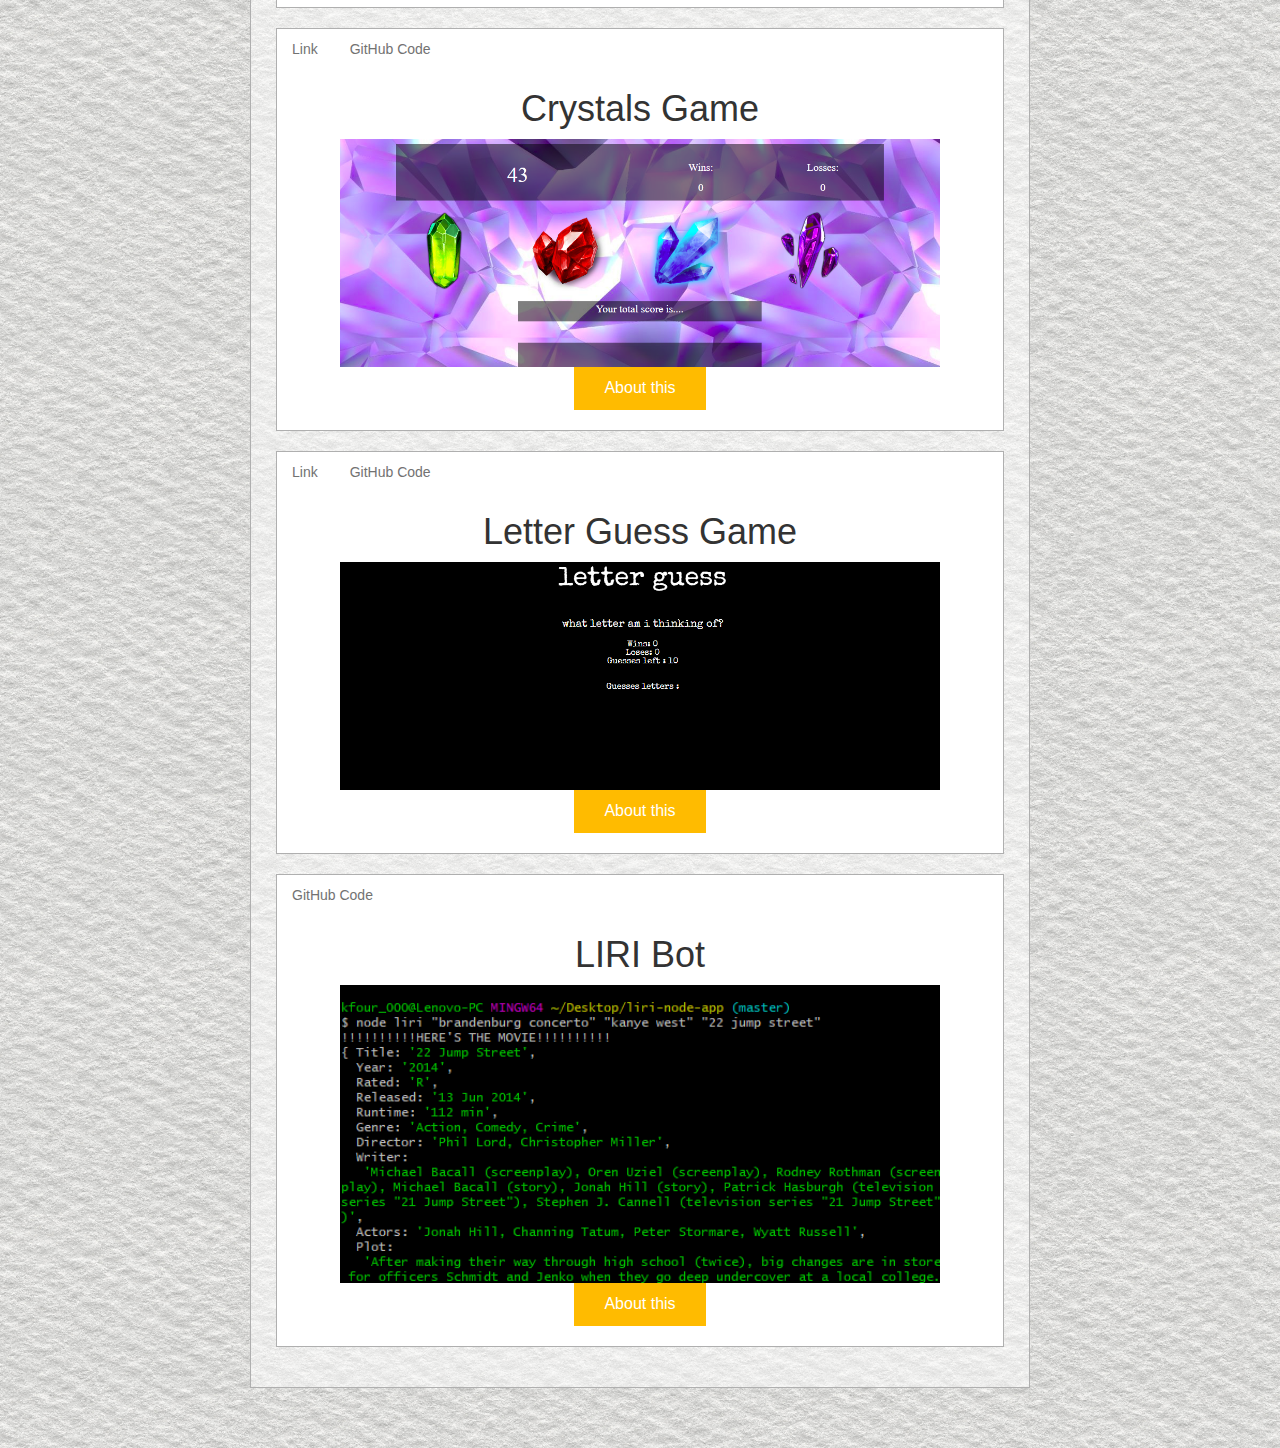
==== commit 5b363f9f: "clarity" ====
--- a/portfolioboot2.html
+++ b/portfolioboot2.html
@@ -41,7 +41,7 @@
             </div>
             <div class="card-body">
               <h1 class="card-title">Planet Exploration</h1>
-              <H3 id="projecttag">Project 1</H3>
+              <H3 id="projecttag">Group Project 1</H3>
               <img src="planetexplore.png" alt="Planets" style="width:600px">
               <button data-toggle="collapse" data-target="#aboutplanet">About this</button>
 
@@ -65,7 +65,7 @@
             </div>
             <div class="card-body">
               <h1 class="card-title">FetPinder</h1>
-              <H3 id="projecttag">Project 2</H3>
+              <H3 id="projecttag">Group Project 2</H3>
               <img src="fetpinder.png" alt="Fetpinder" style="width:600px">
               <button data-toggle="collapse" data-target="#aboutfet">About this</button>
 
@@ -89,7 +89,7 @@
             </div>
             <div class="card-body">
               <h1 class="card-title">Fitness First</h1>
-              <H3 id="projecttag">Project 3</H3>
+              <H3 id="projecttag">Group Project 3</H3>
               <img src="fitness.png" alt="fitness" style="width:600px">
               <button data-toggle="collapse" data-target="#aboutfitness">About this</button>
 
